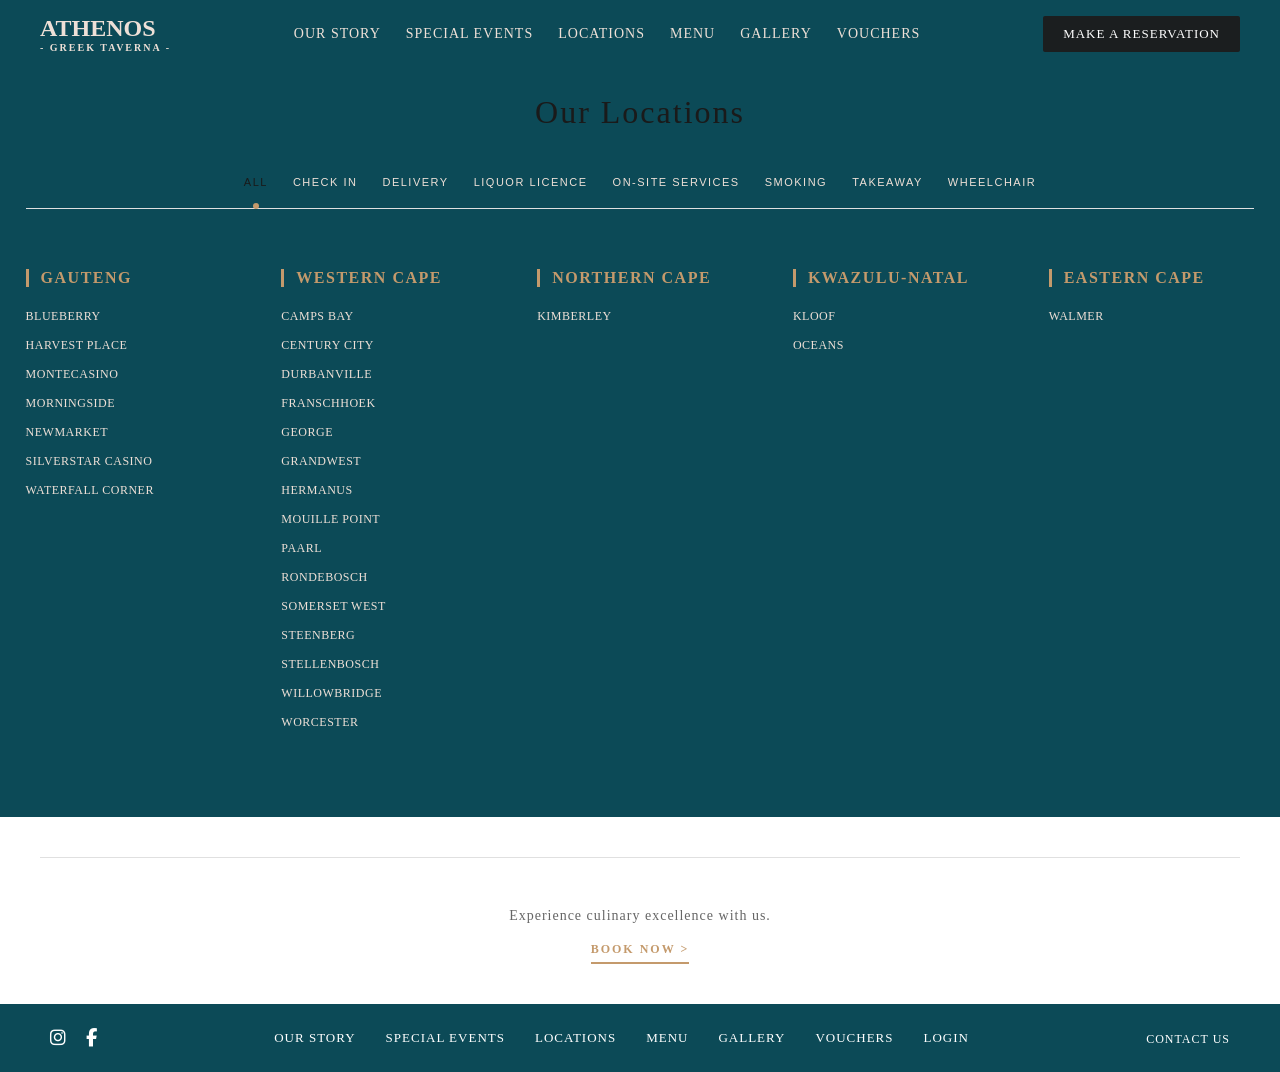
==== ourLocations.html @ 3cbdb8f7 "First Commit" ====
<!DOCTYPE html>
<html lang="en">
<head>
    <meta charset="UTF-8">
    <meta name="viewport" content="width=device-width, initial-scale=1.0">
    <title>Athenos</title>
    <link rel="stylesheet" href="ourLocations.css">
    <link rel="stylesheet" href="https://cdnjs.cloudflare.com/ajax/libs/font-awesome/6.5.0/css/all.min.css">
</head>
<body>
    <header class="header">
            <a href="/" class="logo-link">
                <div class="logo">
                    ATHENOS 
                    <span>
                        - GREEK TAVERNA -
                    </span>
                </div>
            </a>
            <section class="nav-links">
                <a href="ourStory.html">OUR STORY</a>
                <a href="specialEvents.html">SPECIAL EVENTS</a>
                <a href="ourLocations.html">LOCATIONS</a>
                <a href="viewMenu.html">MENU</a>
                <a href="gallery.html">GALLERY</a>
                <a href="vouchers.html">VOUCHERS</a>
            </section>
            <a href="makeReservation.html" class="btn">MAKE A RESERVATION</a>
    </header>
    <main>

   <section class="locations-page">
        <div class="container">
            <!-- Page Header -->
            <h1 class="page-title">Our Locations</h1>
            
            <!-- Filter Tabs -->
            <div class="filter-tabs">
                <button class="filter-tab active" data-filter="all">ALL</button>
                <button class="filter-tab" data-filter="check-in">CHECK IN</button>
                <button class="filter-tab" data-filter="delivery">DELIVERY</button>
                <button class="filter-tab" data-filter="liquor">LIQUOR LICENCE</button>
                <button class="filter-tab" data-filter="on-site">ON-SITE SERVICES</button>
                <button class="filter-tab" data-filter="smoking">SMOKING</button>
                <button class="filter-tab" data-filter="takeaway">TAKEAWAY</button>
                <button class="filter-tab" data-filter="wheelchair">WHEELCHAIR</button>
            </div>
            
            <!-- Provinces Row (Horizontal) -->
            <div class="provinces-row">
                <!-- Gauteng -->
                <div class="province-column">
                    <h2 class="province-title">Gauteng</h2>
                    <div class="location-list">
                        <div class="location-item">Blueberry</div>
                        <div class="location-item">Harvest Place</div>
                        <div class="location-item">Montecasino</div>
                        <div class="location-item">Morningside</div>
                        <div class="location-item">Newmarket</div>
                        <div class="location-item">Silverstar Casino</div>
                        <div class="location-item">Waterfall Corner</div>
                    </div>
                </div>
                
                <!-- Western Cape -->
                <div class="province-column">
                    <h2 class="province-title">Western Cape</h2>
                    <div class="location-list">
                        <div class="location-item">Camps Bay</div>
                        <div class="location-item">Century City</div>
                        <div class="location-item">Durbanville</div>
                        <div class="location-item">Franschhoek</div>
                        <div class="location-item">George</div>
                        <div class="location-item">GrandWest</div>
                        <div class="location-item">Hermanus</div>
                        <div class="location-item">Mouille Point</div>
                        <div class="location-item">Paarl</div>
                        <div class="location-item">Rondebosch</div>
                        <div class="location-item">Somerset West</div>
                        <div class="location-item">Steenberg</div>
                        <div class="location-item">Stellenbosch</div>
                        <div class="location-item">Willowbridge</div>
                        <div class="location-item">Worcester</div>
                    </div>
                </div>
                
                <!-- Northern Cape -->
                <div class="province-column">
                    <h2 class="province-title">Northern Cape</h2>
                    <div class="location-list">
                        <div class="location-item">Kimberley</div>
                    </div>
                </div>
                
                <!-- KwaZulu-Natal -->
                <div class="province-column">
                    <h2 class="province-title">KwaZulu-Natal</h2>
                    <div class="location-list">
                        <div class="location-item">Kloof</div>
                        <div class="location-item">Oceans</div>
                    </div>
                </div>
                
                <!-- Eastern Cape -->
                <div class="province-column">
                    <h2 class="province-title">Eastern Cape</h2>
                    <div class="location-list">
                        <div class="location-item">Walmer</div>
                    </div>
                </div>
            </div>
            
        </div>
    </section>
        <!-- CTA Section -->
    <section class="cta-section">
        <p class="cta-text">Experience culinary excellence with us.</p>
        <a href="makeReservation.html" class="cta-link">BOOK NOW ></a>
    </section>
    
    </main>
    <footer class="footer">
        <section class="footer-left">
            <i class="fab fa-instagram"></i>
            <i class="fab fa-facebook-f"></i>
        </section>
        <section class="footer-nav-links">
            <a href="ourStory.html">OUR STORY</a>
            <a href="specialEvents.html">SPECIAL EVENTS</a>
            <a href="ourLocations.html">LOCATIONS</a>
            <a href="viewMenu.html">MENU</a>
            <a href="gallery.html">GALLERY</a>
            <a href="vouchers.html">VOUCHERS</a>
            <a href="vouchers.html">LOGIN</a>
        </section>
        <section class="footer-contact">
            <a href="contactUs.html">CONTACT US</a>
        </section>
    </footer>

    <script>
        // Filter tabs functionality
        const filterTabs = document.querySelectorAll('.filter-tab');
        const provinceColumns = document.querySelectorAll('.province-column');
        
        filterTabs.forEach(tab => {
            tab.addEventListener('click', () => {
                filterTabs.forEach(t => t.classList.remove('active'));
                tab.classList.add('active');
                
                const filter = tab.getAttribute('data-filter');
                
                if (filter === 'all') {
                    provinceColumns.forEach(column => {
                        column.style.display = 'block';
                    });
                } else {
                    provinceColumns.forEach(column => {
                        column.style.display = 'block';
                    });
                }
            });
        });
    </script>
</body>
</html>
---- ourLocations.css ----
html, body{
height: 100%;
margin: 0;
}

body {
    margin: 0;
    font-family: 'Georgia', serif;
    display: flex;
    flex-direction: column;
}
main{
    flex: 1;
}

.header {
  display: flex;
  align-items: center;
  justify-content: space-between;
  padding: 15px 40px;
  background: #0c4a57;
  backdrop-filter: blur(6px); 
}

.logo {
  font-size: 24px;
  font-weight: bold;
  color: #EEE0D7;
}

.logo-link {
    text-decoration: none;  
    display: inline-block;  
    color: inherit;         
}

.logo span {
  display: block;
  font-size: 10px;
  letter-spacing: 2px;
}

.nav-links {
  display: flex;
  gap: 25px;
}

.nav-links a {
  text-decoration: none;
  color: #EEE0D7;
  font-size: 14px;
  letter-spacing: 1px;
  transition: 0.3s;
}

.nav-links a:hover {
  color: #EEE0D7;
}

.btn {
  padding: 10px 20px;
  background-color: #1b1e1f;
  color: white;
  text-decoration: none;
  font-size: 13px;
  letter-spacing: 1px;
  border-radius: 2px;
  transition: 0.3s;
}
/*main*/
* {
    margin: 0;
    padding: 0;
    box-sizing: border-box;
}

.locations-page{
  background:#0c4a57;
  padding: 2%;
}

/* Page Title */
.page-title {
    font-size: 32px;
    font-weight: 400;
    text-align: center;
    margin-bottom: 40px;
    letter-spacing: 2px;
    color: #1a1a1a;
}

/* Filter Tabs */
.filter-tabs {
    display: flex;
    justify-content: center;
    flex-wrap: wrap;
    gap: 15px 25px;
    margin-bottom: 60px;
    padding-bottom: 15px;
    border-bottom: 1px solid #e0e0e0;
}

.filter-tab {
    background: none;
    border: none;
    font-size: 11px;
    letter-spacing: 1.5px;
    cursor: pointer;
    color:#EEE0D7;
    transition: all 0.3s ease;
    text-transform: uppercase;
    padding: 5px 0;
    position: relative;
}

.filter-tab:hover {
    color: #1a1a1a;
}

.filter-tab.active {
    color: #1a1a1a;
    font-weight: 500;
}

.filter-tab.active::after {
    content: "";
    position: absolute;
    left: 50%;
    bottom: -16px;
    transform: translateX(-50%);
    width: 6px;
    height: 6px;
    background: #c49a6c;
    border-radius: 50%;
}

/* Provinces Row - Horizontal layout */
.provinces-row {
    display: flex;
    flex-direction: row;
    flex-wrap: wrap;
    gap: 50px;
    justify-content: flex-start;
    margin-bottom: 60px;
}

/* Each province column */
.province-column {
    flex: 1;
    min-width: 180px;
}

/* Province Title */
.province-title {
    font-size: 16px;
    font-weight: 600;
    letter-spacing: 1.5px;
    margin-bottom: 20px;
    color: #c49a6c;
    text-transform: uppercase;
    border-left: 3px solid #c49a6c;
    padding-left: 12px;
}

/* Location List - Vertical list */
.location-list {
    display: flex;
    flex-direction: column;
    gap: 10px;
}

/* Location Items */
.location-item {
    font-size: 12px;
    letter-spacing: 0.5px;
    color: #EEE0D7;
    cursor: pointer;
    transition: all 0.2s ease;
    text-transform: uppercase;
    padding: 2px 0;
}

.location-item:hover {
    color: #c49a6c;
    transform: translateX(3px);
}

/* CTA Section */
.cta-section {
    text-align: center;
    margin: 40px;
    padding-top: 50px;
    border-top: 1px solid #e0e0e0;
}

.cta-text {
    font-size: 14px;
    letter-spacing: 1px;
    margin-bottom: 15px;
    color: #666;
}

.cta-link {
    display: inline-block;
    text-decoration: none;
    color: #c49a6c;
    font-size: 12px;
    letter-spacing: 2px;
    font-weight: 600;
    transition: all 0.3s ease;
    border-bottom: 2px solid #c49a6c;
    padding-bottom: 5px;
}

.cta-link:hover {
    color: #a67c52;
    letter-spacing: 2.5px;
    border-bottom-color: #a67c52;
}

/* Animation */
@keyframes fadeIn {
    from {
        opacity: 0;
        transform: translateY(10px);
    }
    to {
        opacity: 1;
        transform: translateY(0);
    }
}

.province-column {
    animation: fadeIn 0.4s ease;
}

/* Responsive Design */
@media (max-width: 1024px) {
    .provinces-row {
        gap: 40px;
    }
    
    .province-column {
        min-width: 200px;
    }
}

@media (max-width: 768px) {
    .container {
        padding: 40px 20px;
    }
    
    .page-title {
        font-size: 26px;
        margin-bottom: 30px;
    }
    
    .filter-tabs {
        gap: 12px 20px;
        margin-bottom: 40px;
    }
    
    .filter-tab {
        font-size: 9px;
    }
    
    .filter-tab.active::after {
        bottom: -14px;
    }
    
    .provinces-row {
        gap: 30px;
        flex-wrap: wrap;
    }
    
    .province-column {
        min-width: 200px;
        flex: auto;
    }
    
    .province-title {
        font-size: 14px;
        margin-bottom: 15px;
    }
    
    .location-item {
        font-size: 11px;
    }
    
    .cta-text {
        font-size: 12px;
    }
    
    .cta-link {
        font-size: 10px;
    }
}

@media (max-width: 480px) {
    .filter-tabs {
        gap: 10px 15px;
    }
    
    .filter-tab {
        font-size: 8px;
    }
    
    .provinces-row {
        flex-direction: column;
        gap: 35px;
    }
    
    .province-column {
        width: 100%;
    }
    
    .location-list {
        gap: 8px;
    }
    
    .location-item {
        font-size: 10px;
    }
}
/*Footer*/
.footer {
  display: flex;
  align-items: center;
  justify-content: space-between;
  padding: 25px 50px;
  background-color: #0c4a57;
  color: white;
}

.footer-left {
  display: flex;
  gap: 20px;
  font-size: 18px;
}

.footer-left i {
  cursor: pointer;
  transition: 0.3s;
}

.footer-left i:hover {
  opacity: 0.7;
}

.footer-nav-links {
  display: flex;
  gap: 30px;
}

.footer-nav-links a {
  text-decoration: none;
  color: white;
  font-size: 13px;
  letter-spacing: 1px;
  transition: 0.3s;
}

.footer-nav-links a:hover {
  opacity: 0.7;
}

.footer-contact a {
  text-decoration: none;
  color: white;
  font-size: 12px;
  letter-spacing: 1px;
}

.footer-contact a:hover {
  opacity: 0.7;
}
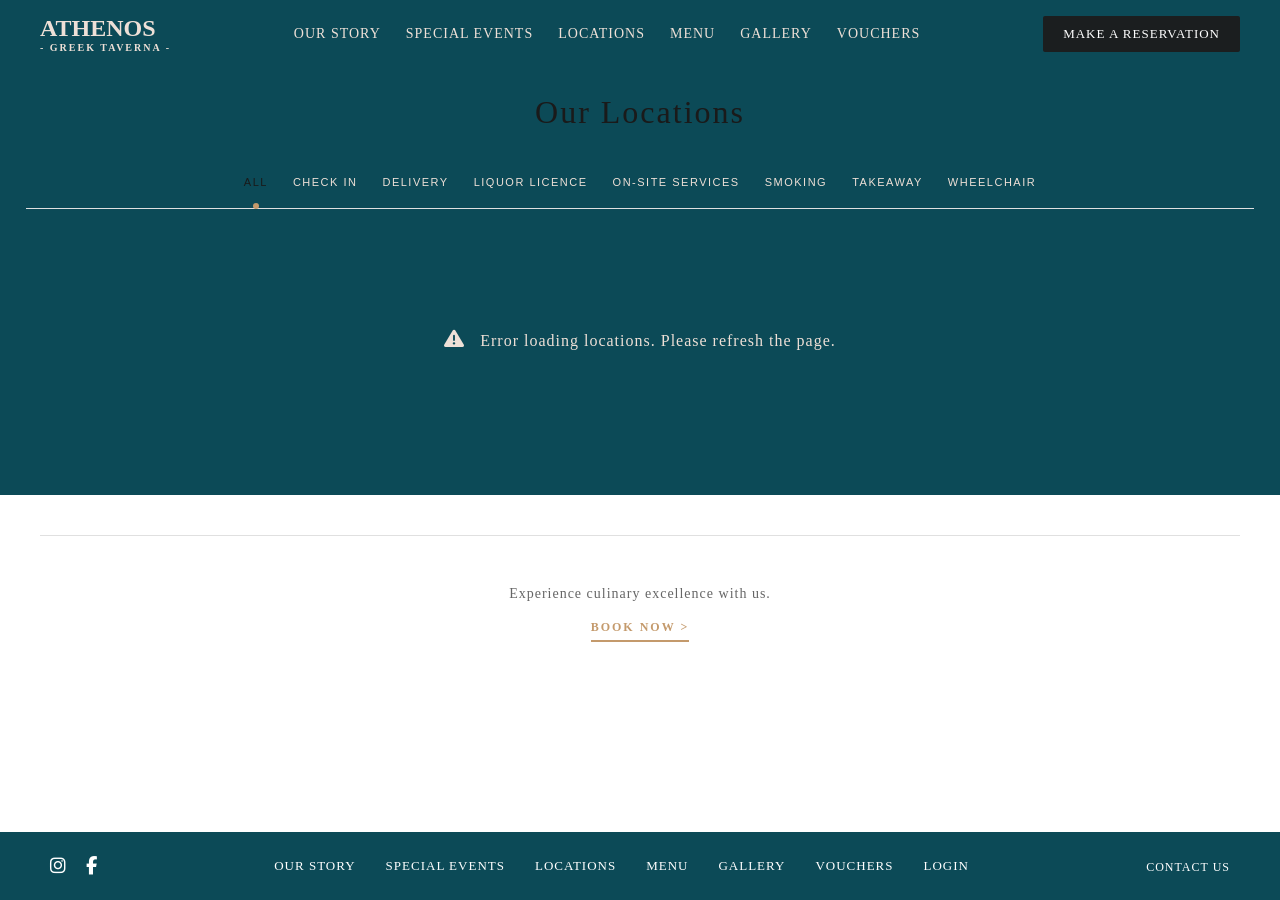
==== commit a17d552d: "Add: Main admin page, locations page update and 1st draft of reservations page" ====
--- a/ourLocations.html
+++ b/ourLocations.html
@@ -46,72 +46,17 @@
                 <button class="filter-tab" data-filter="wheelchair">WHEELCHAIR</button>
             </div>
             
-            <!-- Provinces Row (Horizontal) -->
-            <div class="provinces-row">
-                <!-- Gauteng -->
-                <div class="province-column">
-                    <h2 class="province-title">Gauteng</h2>
-                    <div class="location-list">
-                        <div class="location-item">Blueberry</div>
-                        <div class="location-item">Harvest Place</div>
-                        <div class="location-item">Montecasino</div>
-                        <div class="location-item">Morningside</div>
-                        <div class="location-item">Newmarket</div>
-                        <div class="location-item">Silverstar Casino</div>
-                        <div class="location-item">Waterfall Corner</div>
-                    </div>
+             <!-- Loading Spinner -->
+                <div id="loadingSpinner" class="loading-spinner">
+                    <i class="fas fa-spinner fa-spin"></i> Loading locations...
                 </div>
                 
-                <!-- Western Cape -->
-                <div class="province-column">
-                    <h2 class="province-title">Western Cape</h2>
-                    <div class="location-list">
-                        <div class="location-item">Camps Bay</div>
-                        <div class="location-item">Century City</div>
-                        <div class="location-item">Durbanville</div>
-                        <div class="location-item">Franschhoek</div>
-                        <div class="location-item">George</div>
-                        <div class="location-item">GrandWest</div>
-                        <div class="location-item">Hermanus</div>
-                        <div class="location-item">Mouille Point</div>
-                        <div class="location-item">Paarl</div>
-                        <div class="location-item">Rondebosch</div>
-                        <div class="location-item">Somerset West</div>
-                        <div class="location-item">Steenberg</div>
-                        <div class="location-item">Stellenbosch</div>
-                        <div class="location-item">Willowbridge</div>
-                        <div class="location-item">Worcester</div>
-                    </div>
-                </div>
-                
-                <!-- Northern Cape -->
-                <div class="province-column">
-                    <h2 class="province-title">Northern Cape</h2>
-                    <div class="location-list">
-                        <div class="location-item">Kimberley</div>
-                    </div>
-                </div>
-                
-                <!-- KwaZulu-Natal -->
-                <div class="province-column">
-                    <h2 class="province-title">KwaZulu-Natal</h2>
-                    <div class="location-list">
-                        <div class="location-item">Kloof</div>
-                        <div class="location-item">Oceans</div>
-                    </div>
-                </div>
-                
-                <!-- Eastern Cape -->
-                <div class="province-column">
-                    <h2 class="province-title">Eastern Cape</h2>
-                    <div class="location-list">
-                        <div class="location-item">Walmer</div>
-                    </div>
-                </div>
-            </div>
+                <!-- Provinces Row (Dynamic content will be inserted here) -->
+                <div id="provincesContainer" class="provinces-row"></div>
             
         </div>
     </section>
+
         <!-- CTA Section -->
     <section class="cta-section">
         <p class="cta-text">Experience culinary excellence with us.</p>
@@ -138,29 +83,46 @@
         </section>
     </footer>
 
-    <script>
-        // Filter tabs functionality
-        const filterTabs = document.querySelectorAll('.filter-tab');
-        const provinceColumns = document.querySelectorAll('.province-column');
-        
-        filterTabs.forEach(tab => {
-            tab.addEventListener('click', () => {
-                filterTabs.forEach(t => t.classList.remove('active'));
-                tab.classList.add('active');
-                
-                const filter = tab.getAttribute('data-filter');
-                
-                if (filter === 'all') {
-                    provinceColumns.forEach(column => {
-                        column.style.display = 'block';
-                    });
-                } else {
-                    provinceColumns.forEach(column => {
-                        column.style.display = 'block';
-                    });
-                }
-            });
-        });
-    </script>
+    <!-- Popup Modal -->
+   <!-- Popup Modal -->
+    <div id="locationModal" class="location-modal">
+        <div class="modal-content">
+            <div class="modal-header">
+                <h3 id="modalLocationName">Location Name</h3>
+                <button class="close-modal" id="closeModalBtn">&times;</button>
+            </div>
+            <div class="modal-body">
+                <div class="info-row">
+                    <i class="fas fa-map-marker-alt"></i>
+                    <div class="info-text" id="modalAddress"></div>
+                </div>
+                <div class="info-row">
+                    <i class="fas fa-phone-alt"></i>
+                    <div class="info-text">
+                        <a href="tel:" id="modalPhoneLink" class="clickable-link">
+                            <span id="modalPhone"></span>
+                        </a>
+                    </div>
+                </div>
+                <div class="info-row">
+                    <i class="fas fa-envelope"></i>
+                    <div class="info-text">
+                        <a href="mailto:" id="modalEmailLink" class="clickable-link">
+                            <span id="modalEmail"></span>
+                        </a>
+                    </div>
+                </div>
+                <div class="info-row" id="modalFeaturesRow" style="display: none;">
+                    <i class="fas fa-tags"></i>
+                    <div class="info-text" id="modalFeatures"></div>
+                </div>
+            </div>
+            <div class="modal-footer">
+                <i class="fas fa-utensils"></i> 
+                <a href="makeReservation.html" id="modalReservationLink" class="reservation-link">Make a reservation at this location</a>
+            </div>
+        </div>
+    </div>
+<script src="ourLocations.js"></script>
 </body>
 </html>
--- a/ourLocations.css
+++ b/ourLocations.css
@@ -185,6 +185,173 @@
     transform: translateX(3px);
 }
 
+/* Loading Spinner */
+.loading-spinner {
+    text-align: center;
+    padding: 60px 20px;
+    color: #EEE0D7;
+    font-size: 16px;
+    letter-spacing: 1px;
+}
+
+.loading-spinner i {
+    margin-right: 10px;
+    font-size: 20px;
+}
+
+/* Modal/Popup Window Styles */
+.location-modal {
+    display: none;
+    position: fixed;
+    top: 0;
+    left: 0;
+    width: 100%;
+    height: 100%;
+    background-color: rgba(0, 0, 0, 0.85);
+    z-index: 2000;
+    justify-content: center;
+    align-items: center;
+    backdrop-filter: blur(5px);
+    animation: fadeInModal 0.2s ease;
+}
+
+.modal-content {
+    background: #fef8f0;
+    max-width: 450px;
+    width: 90%;
+    border-radius: 16px;
+    box-shadow: 0 25px 50px -12px rgba(0, 0, 0, 0.5);
+    overflow: hidden;
+    transform: scale(0.95);
+    animation: slideUpModal 0.25s ease forwards;
+    border-top: 6px solid #c49a6c;
+}
+
+.modal-header {
+    padding: 20px 24px 8px 24px;
+    display: flex;
+    justify-content: space-between;
+    align-items: center;
+    border-bottom: 1px solid #e5d5c0;
+}
+
+.modal-header h3 {
+    font-family: 'Georgia', serif;
+    font-size: 24px;
+    font-weight: 600;
+    color: #2c3a2f;
+    margin: 0;
+    letter-spacing: 1px;
+}
+
+.close-modal {
+    background: none;
+    border: none;
+    font-size: 32px;
+    cursor: pointer;
+    color: #8b6b4d;
+    transition: 0.2s;
+    line-height: 1;
+    padding: 0 6px;
+}
+
+.close-modal:hover {
+    color: #c49a6c;
+    transform: scale(1.1);
+}
+
+.modal-body {
+    padding: 20px 24px 24px 24px;
+}
+
+.info-row {
+    display: flex;
+    align-items: flex-start;
+    gap: 14px;
+    margin-bottom: 20px;
+    color: #2c3a2f;
+}
+
+.info-row i {
+    width: 24px;
+    font-size: 18px;
+    color: #c49a6c;
+    margin-top: 2px;
+}
+
+.info-row .info-text {
+    flex: 1;
+    font-size: 15px;
+    line-height: 1.5;
+    font-family: 'Segoe UI', 'Georgia', serif;
+    word-break: break-word;
+}
+
+.modal-footer {
+    background: #f3ede5;
+    padding: 14px 24px;
+    text-align: center;
+    font-size: 13px;
+    color: #6b4c2c;
+    border-top: 1px solid #e5d5c0;
+    font-weight: 500;
+}
+
+.modal-footer i {
+    margin-right: 8px;
+    color: #c49a6c;
+}
+
+@keyframes fadeInModal {
+    from { opacity: 0; }
+    to { opacity: 1; }
+}
+
+@keyframes slideUpModal {
+    from {
+        opacity: 0;
+        transform: translateY(30px) scale(0.95);
+    }
+    to {
+        opacity: 1;
+        transform: translateY(0) scale(1);
+    }
+}
+
+/* Responsive adjustments for modal */
+@media (max-width: 768px) {
+    .modal-header h3 { 
+        font-size: 20px; 
+    }
+    
+    .info-row .info-text { 
+        font-size: 13px; 
+    }
+    
+    .info-row i { 
+        font-size: 16px; 
+    }
+    
+    .modal-body {
+        padding: 16px 20px 20px 20px;
+    }
+}
+
+/* Empty state styling */
+.empty-state {
+    text-align: center;
+    padding: 60px 20px;
+    color: #EEE0D7;
+    font-size: 14px;
+    letter-spacing: 1px;
+}
+
+.empty-state i {
+    font-size: 48px;
+    margin-bottom: 20px;
+    opacity: 0.5;
+}
+
 /* CTA Section */
 .cta-section {
     text-align: center;
@@ -322,6 +489,80 @@
         font-size: 10px;
     }
 }
+
+/* Clickable links in modal */
+.clickable-link {
+    text-decoration: none;
+    color: #2c3a2f;
+    transition: all 0.3s ease;
+    display: inline-block;
+}
+
+.clickable-link:hover {
+    color: #c49a6c;
+    transform: translateX(2px);
+}
+
+.clickable-link:active {
+    transform: scale(0.98);
+}
+
+/* Phone number specific styling */
+a[href^="tel:"] .clickable-link {
+    font-weight: 500;
+}
+
+/* Email specific styling */
+a[href^="mailto:"] .clickable-link {
+    font-weight: 500;
+}
+
+/* Reservation link in footer */
+.reservation-link {
+    text-decoration: none;
+    color: #6b4c2c;
+    font-weight: 600;
+    transition: all 0.3s ease;
+}
+
+.reservation-link:hover {
+    color: #c49a6c;
+    text-decoration: underline;
+}
+
+/* Add a subtle tooltip effect */
+.clickable-link {
+    position: relative;
+}
+
+.clickable-link:hover::after {
+    content: attr(data-tooltip);
+    position: absolute;
+    bottom: 100%;
+    left: 50%;
+    transform: translateX(-50%);
+    background: #0c4a57;
+    color: white;
+    padding: 4px 8px;
+    border-radius: 4px;
+    font-size: 11px;
+    white-space: nowrap;
+    margin-bottom: 5px;
+    z-index: 1000;
+}
+
+/* For mobile devices - make tap targets larger */
+@media (max-width: 768px) {
+    .clickable-link {
+        padding: 8px 0;
+        display: inline-block;
+    }
+    
+    .info-row .info-text a {
+        width: 100%;
+    }
+}
+
 /*Footer*/
 .footer {
   display: flex;
